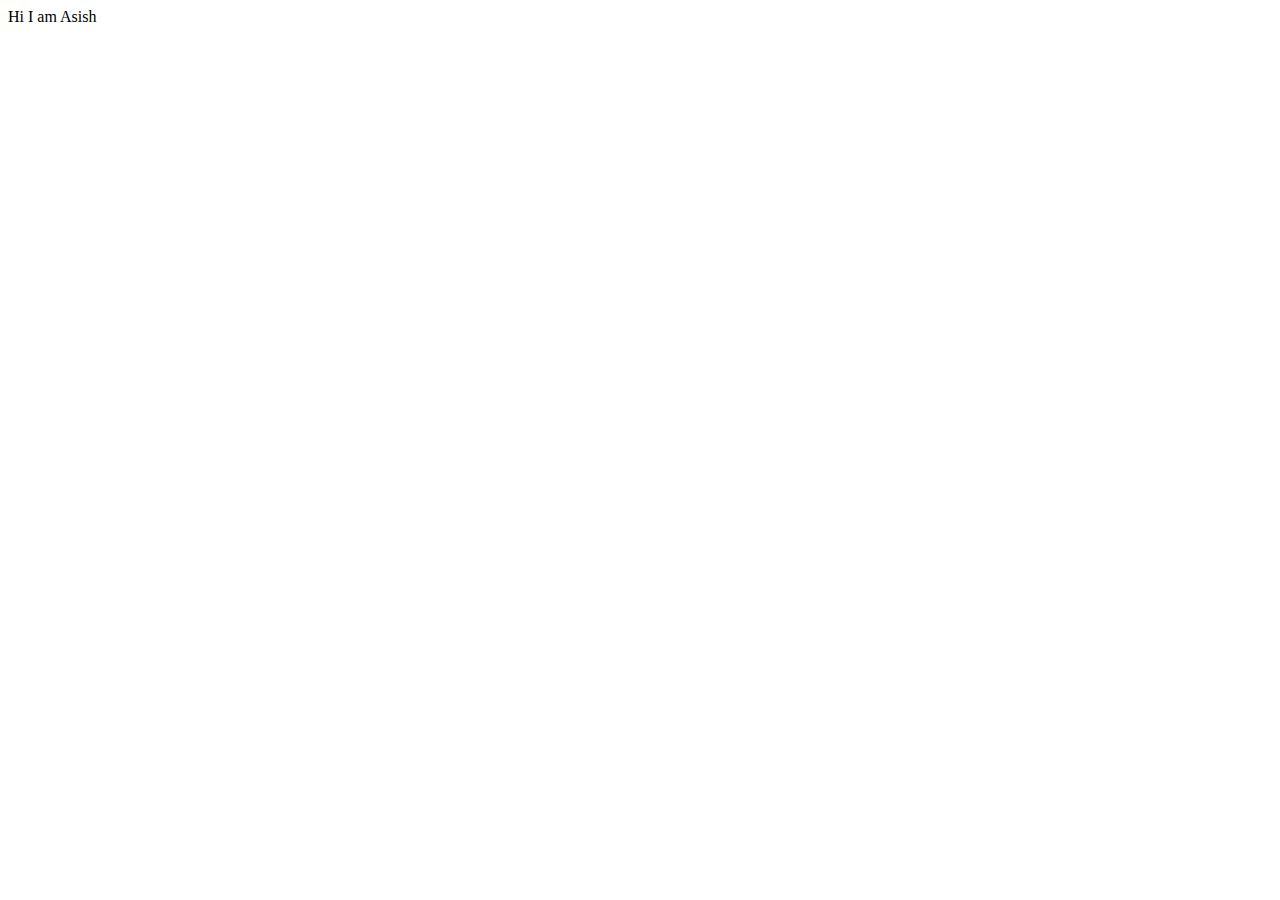
==== index.html @ db1e056a "Main -r=self feat added the starters" ====
<!DOCTYPE html>
<html lang="en">
<head>
    <meta charset="UTF-8">
    <meta http-equiv="X-UA-Compatible" content="IE=edge">
    <meta name="viewport" content="width=device-width, initial-scale=1.0">
    <title>Document</title>
</head>
<body>

    Hi I am Asish
    
</body>
</html>
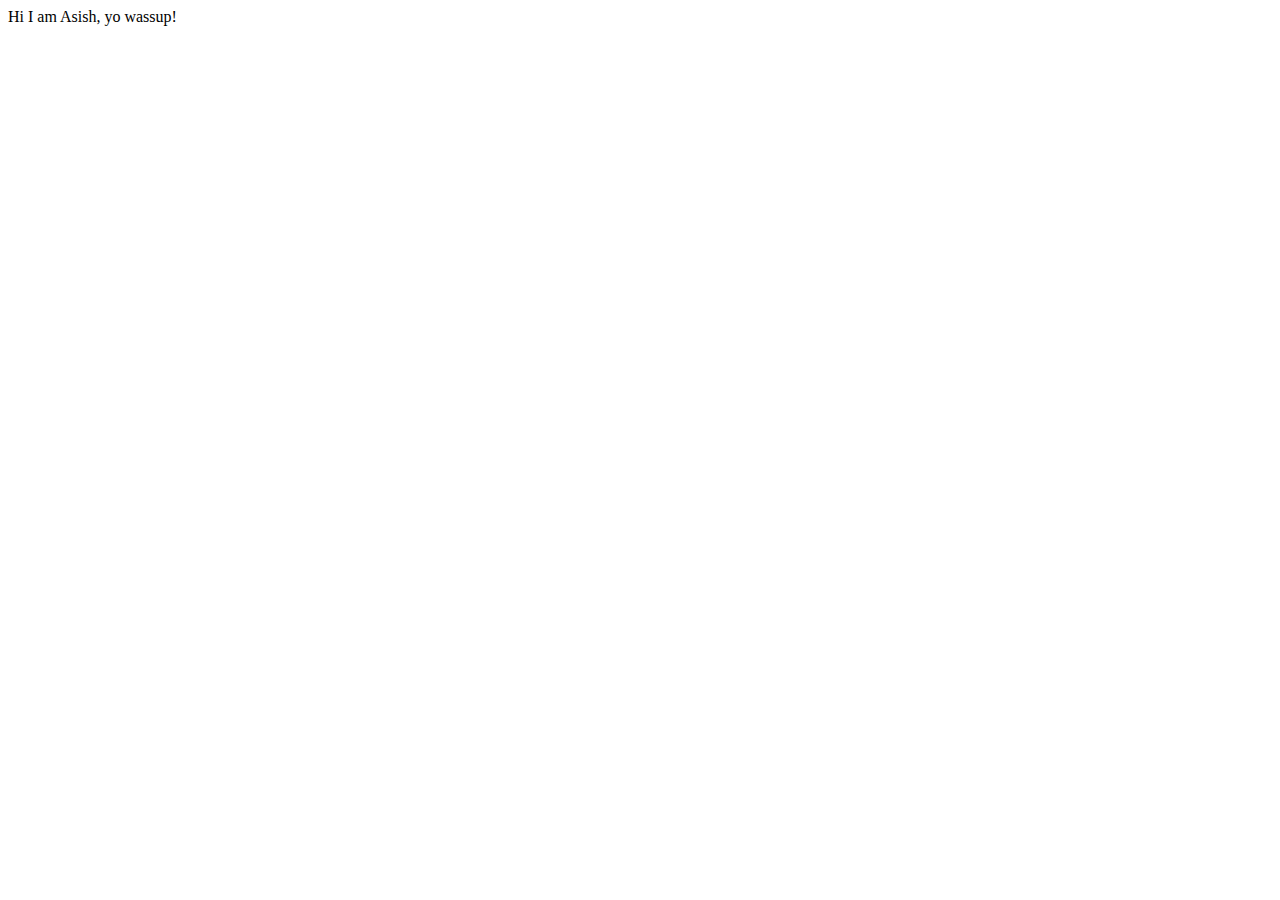
==== commit c7b3572f: "changes made" ====
--- a/index.html
+++ b/index.html
@@ -8,7 +8,7 @@
 </head>
 <body>
 
-    Hi I am Asish
+    Hi I am Asish, yo wassup!
     
 </body>
 </html>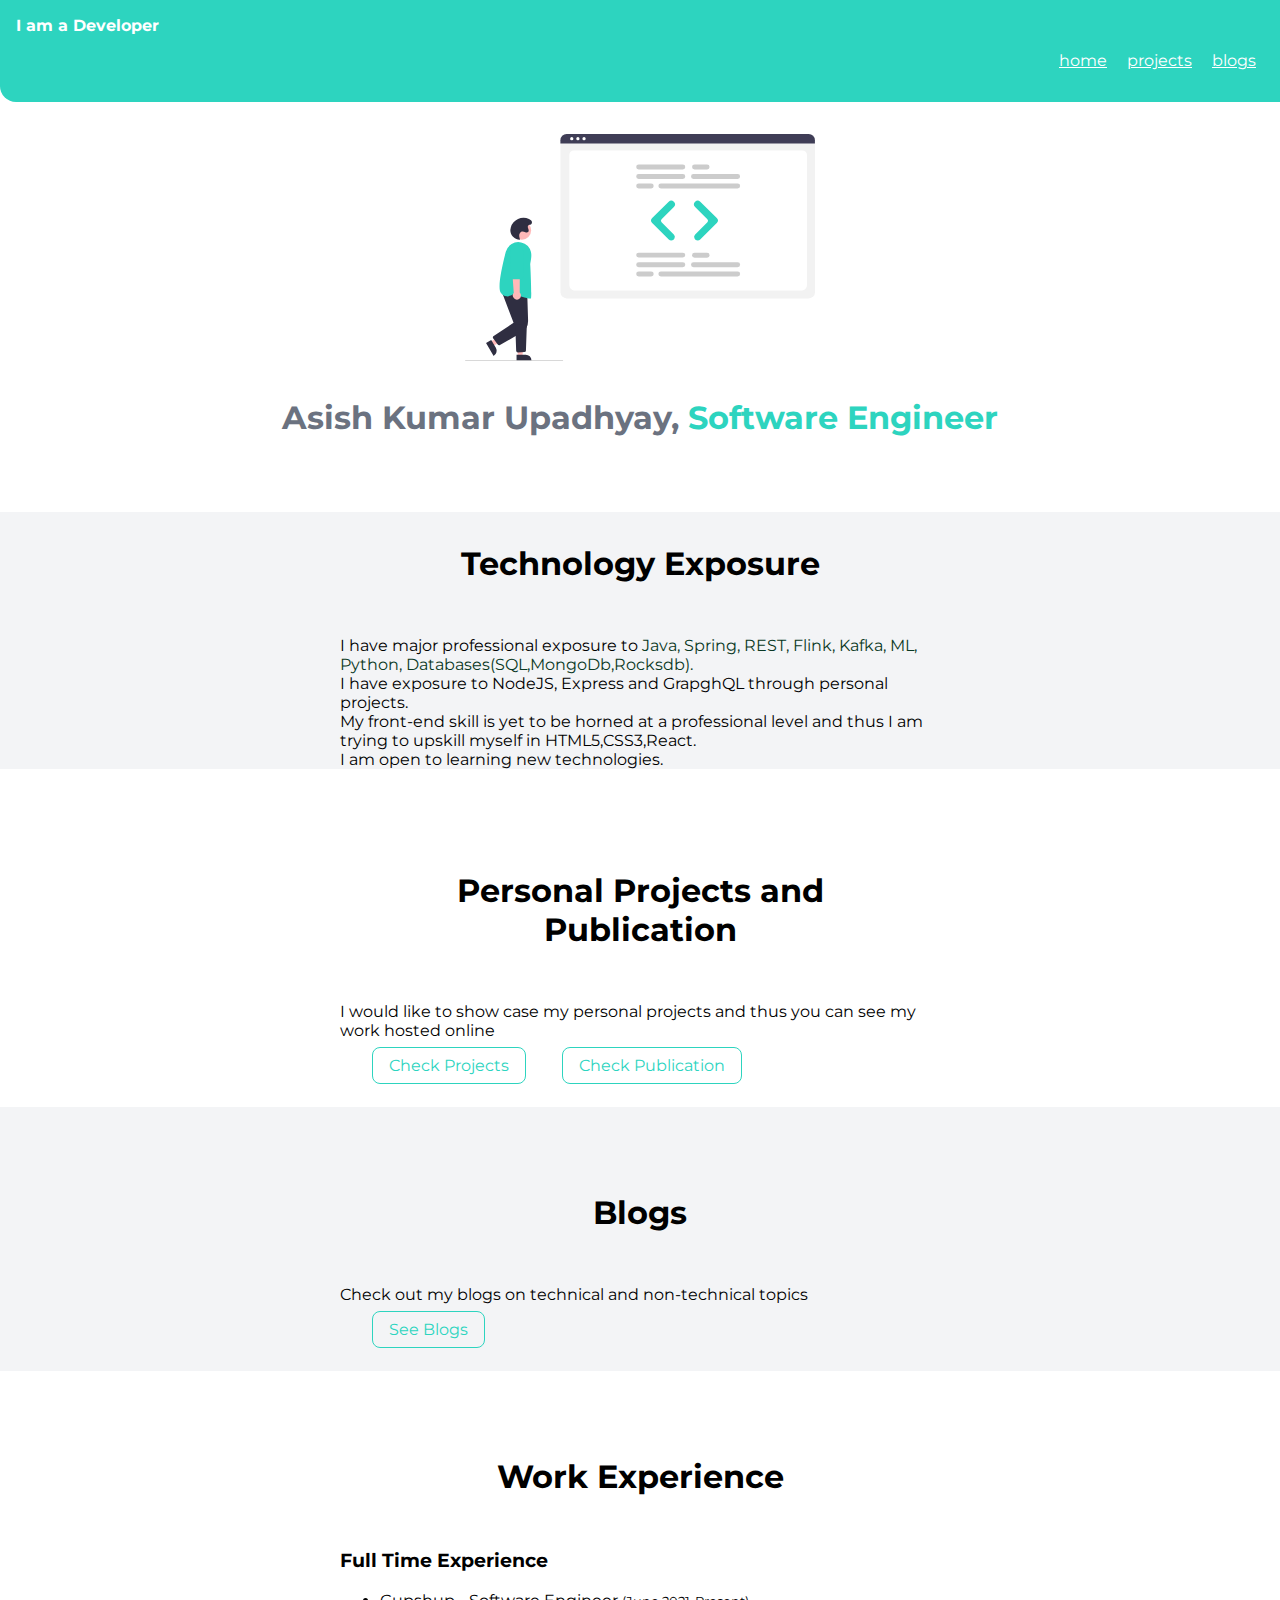
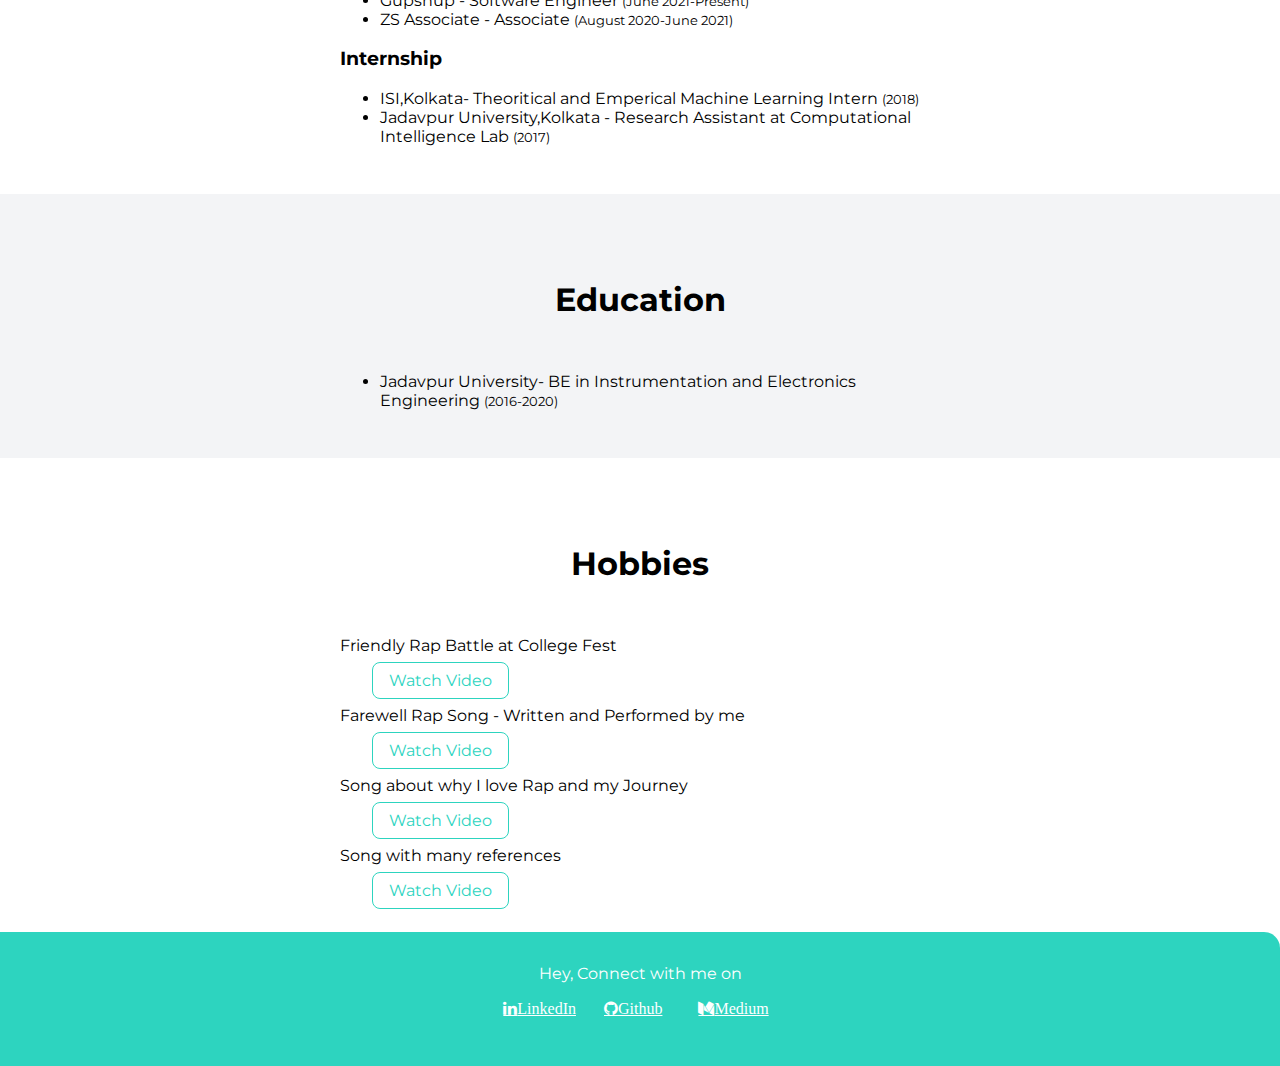
==== commit 01ca2c23: "test branch -r=self feat developement done" ====
--- a/index.html
+++ b/index.html
@@ -1,14 +1,167 @@
-<!DOCTYPE html>
-<html lang="en">
-<head>
-    <meta charset="UTF-8">
-    <meta http-equiv="X-UA-Compatible" content="IE=edge">
-    <meta name="viewport" content="width=device-width, initial-scale=1.0">
-    <title>Document</title>
-</head>
-<body>
+<html>
 
-    Hi I am Asish, yo wassup!
-    
-</body>
+    <head>
+        <meta charset="UTF-8">
+        <meta http-equiv="X-UA-Compatible" content="IE=edge">
+        <meta name="viewport" content="width=device-width, initial-scale=1.0">
+        <link href="styles.css" rel="stylesheet" />
+        <link rel="stylesheet" href="https://cdnjs.cloudflare.com/ajax/libs/font-awesome/4.7.0/css/font-awesome.min.css">
+        <title>Home | Asish</title>
+    </head>
+    <body>
+        <nav class="navigation">
+            <div class="nav2" >I am a Developer</div>
+            
+            <ul class="list-unordered nav3">
+                <li class="list-inline link">
+                    <a class="link" href="/">home</a>
+                </li>
+                <li class="list-inline link">
+                    <a class="link" href="/projects.html">projects</a>
+                </li>
+                <li class="list-inline link">
+                    <a class="link" href="/blogs.html">blogs</a>
+                </li>
+            </ul>
+            
+            
+            
+                </nav>
+
+                <header class="hero">
+                    <img class="hero-img" src="/images/coder.svg"  />
+                    <h1 class="hero-heading">Asish Kumar Upadhyay, <span class="heading-inverted">Software Engineer</span></h1>
+                </header>
+            
+                <section class="section ow">
+                    <div class="container container-center">
+                    
+                    <h1>Technology Exposure</h1>
+                    <p class="para">
+                        I have major professional exposure to <span class="skills-inverted"> Java, Spring, REST, Flink, Kafka, ML, Python, Databases(SQL,MongoDb,Rocksdb).</span><br>
+                        I have exposure to NodeJS, Express and GrapghQL through personal projects.<br>
+                        My front-end skill is yet to be horned at a professional level and thus I am trying to upskill myself in HTML5,CSS3,React.<br> 
+                        I am open to learning new technologies.
+                    </p>
+                    </div>
+                </section>
+
+                <section class="section last-section">
+                    <div class="container container-center">
+                    
+                    <h1>Personal Projects and Publication</h1>
+                    <p>
+                        I would like to show case my personal projects and thus you can see my work hosted online
+                    </p>
+                    <div class="multi-buttons">
+                    <a class="secondary-links links"  href="/projects.html">Check Projects</a>
+                    <a class="secondary-links links"  href="https://ieeexplore.ieee.org/document/8280762">Check Publication</a>
+                </div>
+                    </div>
+                </section>
+
+                <section class="section last-section ow">
+                    <div class="container container-center">
+                    
+                    <h1>Blogs</h1>
+                    <p>
+                       Check out my blogs on technical and non-technical topics
+                    </p>
+                    <a class="secondary-links links "  href="/blogs.html">See Blogs</a>
+                    </div>
+                </section>
+
+                <section class="section last-section ">
+                    <div class="container container-center">
+                    
+                    <h1 class="list-unordered">Work Experience</h1>
+                    <h3 >Full Time Experience</h3>
+
+ <ul>
+<li>Gupshup - Software Engineer <small>(June 2021-Present)</small></li>
+<li>ZS Associate - Associate <small>(August 2020-June 2021)</small></li>
+
+</ul>
+<h3 >Internship</h3>
+
+<ul>
+<li>ISI,Kolkata- Theoritical and Emperical Machine Learning Intern <small>(2018)</small></li>
+<li>Jadavpur University,Kolkata - Research Assistant at Computational Intelligence Lab <small>(2017)</small></li>
+
+</ul>
+                    </div>
+                </section>
+
+                <section class="section last-section ow">
+                    <div class="container container-center">
+                    
+                    <h1 class="list-unordered">Education</h1>
+                    
+
+ <ul>
+<li>Jadavpur University- BE in Instrumentation and Electronics Engineering <small>(2016-2020)</small></li>
+
+</ul>
+
+                    </div>
+                </section>
+
+                <section class="section last-section ">
+                    <div class="container container-center">
+                    
+                    <h1>Hobbies</h1>
+
+                    <p>
+                        Friendly Rap Battle at College Fest
+                       </p>
+                       <a class="secondary-links links "  href="https://drive.google.com/file/d/1M0ggmmukkw7RWQyPZKJQCKaD59uJZXdR/view?usp=sharing">Watch Video</a>
+                      
+                   
+                       <p>
+                      Farewell Rap Song - Written and Performed by me
+                    </p>
+                   
+                    <a class="secondary-links links "  href="https://www.facebook.com/asishkrupadhyay/videos/2722163934720682">Watch Video</a>
+                   </li>
+                    <p>
+                        Song about why I love Rap and my Journey
+                      </p>
+                      <a class="secondary-links links "  href="https://drive.google.com/file/d/1N9lfDMZAFDkvq-7H96TlvJXbauUWzAOT/view?usp=sharing">Watch Video</a>
+                     
+                      <p>
+                        Song with many references 
+                      </p>
+                      <a class="secondary-links links "  href="https://www.facebook.com/asishkrupadhyay/videos/2769422803328128">Watch Video</a>
+                     
+                     
+                    
+                
+                </div>
+                </section>
+
+
+
+
+
+
+                <footer class="footer">
+                    <div class="footer-header">Hey, Connect with me on</div>
+                    <ul class="social-links list-unordered">
+                        <li class="list-inline">
+                        <a class="link fa fa-linkedin " href="https://www.linkedin.com/in/asish-kumar-upadhyay-971478142/" >LinkedIn</a>
+                    </li>
+                    <li class="list-inline">
+                        <a class="link list-inline fa fa-github" href="https://github.com/aku019" >Github</a>
+                    </li>
+                    <li class="list-inline">
+                        <a class="link list-inline fa fa-medium" aria-hidden="true" href="https://medium.com/@asishkumarupadhyay" >Medium</a>
+                    </li>
+                    </ul>
+                </footer>
+            
+
+
+        </body>
+
+
 </html>--- a/styles.css
+++ b/styles.css
@@ -0,0 +1,162 @@
+@import url('https://fonts.googleapis.com/css2?family=Montserrat:ital,wght@1,500&display=swap');
+body{
+    font-family: 'Montserrat', sans-serif;
+    margin: 0rem;
+}
+:root{
+    --primary-color:#2DD4BF;
+    --dark-gray: #6b7280;
+    --off-white:#F3F4F6;
+    --second-color:#093824;
+}
+
+.container{
+    padding: 0rem 1rem;
+}
+
+
+
+hr{
+    margin: 2rem 0rem;
+}
+
+.container-center{
+    max-width: 600px;
+    margin: auto;
+}
+
+
+.links {
+    text-decoration: none;
+    padding: 0.5rem 1rem;
+    margin-left: 2rem;
+}
+
+.primary-links {
+    background-color: var(--primary-color);
+    border-radius: 0.5rem;
+    color: white;
+  
+    
+}
+
+.secondary-links {
+    color: var(--primary-color);
+    border-radius: 0.5rem;
+    border: 1px solid var(--primary-color);
+    
+}
+
+
+.list-unordered{
+    list-style: none;
+}
+
+.list-inline{
+    display: inline;
+    padding: 0rem 0.5rem;
+}
+
+.navigation{
+    background-color: var(--primary-color);
+    color: white;
+    padding: 1rem;
+    border-bottom-left-radius: 1rem;
+  
+
+}
+
+.navigation .nav2{
+    font-weight: bold;
+      
+    
+    }
+.nav3{
+    text-align: right;
+}
+
+.navigation .link{
+   
+    color: white;
+    
+    
+}
+
+.hero{
+    padding: 2rem;
+}
+
+.hero .hero-img{
+    max-width: 350px;
+    display: block;
+   margin: auto;
+}
+
+.hero .hero-heading{
+    color:var(--dark-gray);
+    padding-top: 1rem;
+ 
+    text-align: center;
+
+}
+
+
+
+
+
+.section h1{
+    text-align: center;
+    padding: 2rem;
+}
+
+.ow{
+    background-color: var(--off-white);
+}
+
+.footer{
+    background-color: var(--primary-color);
+    padding: 2rem 1rem;
+    text-align:center;
+    border-top-right-radius: 1rem;
+    color: white;
+    margin: auto;
+
+}
+
+.footer .link{
+    color: white;
+}
+
+.footer ul{
+    padding-inline-start: 0rem;
+}
+
+.heading-inverted
+{
+    color: var(--primary-color);
+
+}
+
+.skills-inverted
+{
+    color:var(--second-color);
+
+}
+
+.para{
+    padding-bottom: 2rem 0rem;
+}
+
+.footer-header .footer{
+    font-weight: bold;
+    font-size: large;
+}
+
+.last-section{
+    padding: 2rem 0rem;
+}
+
+
+.project-section{
+    padding-bottom:2rem ;
+}